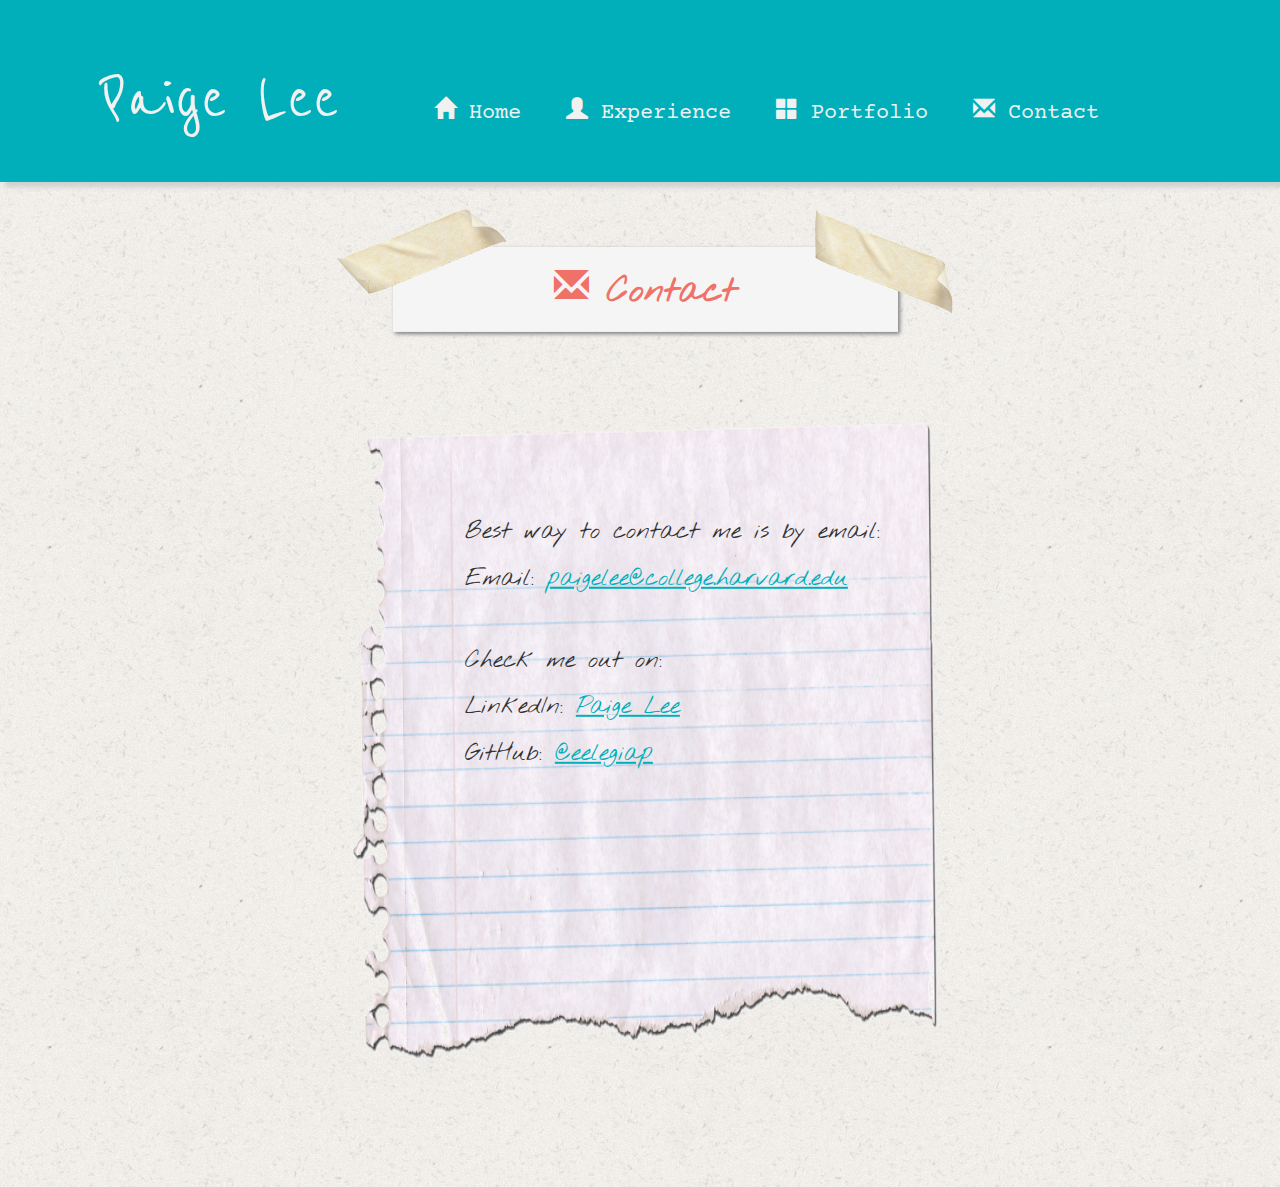
==== contact.html @ 2f362360 "new files and organization" ====
<!doctype html>
<html>

<head>
    <title></title>
    <link rel="stylesheet" href="style.css">
    <link rel="stylesheet" href="menu.css">
    <link href='https://fonts.googleapis.com/css?family=Courier Prime' rel='stylesheet'>
    <!-- fonts -->
    <link href="http://fonts.googleapis.com/css?family=Reenie+Beanie:regular" rel="stylesheet" type="text/css">
    <link href="https://fonts.googleapis.com/css2?family=Nothing+You+Could+Do&display=swap" rel="stylesheet">

    <link rel="stylesheet" href="https://fonts.googleapis.com/icon?family=Material+Icons">
    <!-- Latest compiled and minified CSS -->
    <link rel="stylesheet" href="https://maxcdn.bootstrapcdn.com/bootstrap/3.4.1/css/bootstrap.min.css">
    <!-- jQuery library -->
    <script src="https://ajax.googleapis.com/ajax/libs/jquery/3.5.1/jquery.min.js"></script>
    <!-- Latest compiled JavaScript -->
    <script src="https://maxcdn.bootstrapcdn.com/bootstrap/3.4.1/js/bootstrap.min.js"></script>
</head>

<body style="background-color: white; background-image: url(rice-paper.png)">
    <div class="menu-container"></div>
    <div class="container">
        <div class="row content fade">
            <div class="col-md-3"></div>
            <div class="col-md-6 page-header">
                <h1><span class="glyphicon glyphicon-envelope"></span>  Contact<span id="cursor">|</span></h1>
            </div>
        </div>
        <div class="row content fade">
            <div class="col-md-2"></div>
            <div class="col-md-8 contact-paper">
                <div class="contact-text">
                    <p><br></p>
                    <h3>Best way to contact me is by email:</h3>
                    <h3>Email: <a href="mailto:paigelee@college.harvard.edu">paigelee@college.harvard.edu</a></h3>
                    <p><br></p>
                    <h3>Check me out on:</h3>
                    <h3>LinkedIn: <a href="https://www.linkedin.com/in/paigeslee/">Paige Lee</a></h3>
                    <h3>GitHub: <a href="https://github.com/eelegiap">@eelegiap</a></h3>
                </div>
            </div>
        </div>
        <script>
        </script>
        <script type="text/JavaScript" src="menu.js"></script>

</body>

</html>
---- style.css ----
.page-header {
    text-align: center;
    background-color: whitesmoke;
    /* border-radius: 25px; */
    box-shadow: 2px 2px 4px gray;
    font-family: 'Nothing You Could Do', cursive;
    position: relative;
}

.page-header:before, .page-header:after {
    display: block;
    position: absolute;
}

.page-header:before {
    content: url(img/tape.png);
    left: -290px;
    top: -170px;
    transform: rotate(-18deg) scale(.3);
}

.page-header:after {
    content: url(img/tape.png);
    right: -300px;
    top: -160px;
    transform: rotate(25deg) scale(.3);
}

.page-header h1 {
    font-size: 35px;
    font-weight: bold;
    color: #F07167;
}

/* .page-header:hover {
    color: #00AFB9;
    background-color: #FDFCDC;
} */

.small-header {
    color: #00AFB9;
    font-family: 'Reenie Beanie', cursive;
    font-size: 40px;
}

.content {
    padding-left: 85px;
    padding-right: 75px;
    font-family: 'Courier Prime';
}

.content-card {
    background-color: #FDFCDC;
    margin: 15px;
    padding: 20px;
    /* border-radius: 25px; */
    box-shadow: 5px 5px 5px #cfcfcf;
    z-index: 1;
}

.content-card:hover {
    background-color: #fffcb3;
    -webkit-transform: rotate(2deg);
    -o-transform: rotate(-2deg);
    -moz-transform: rotate(-2deg);
}

.material-icons {
    transform: translateY(25%);
}

.row {
    display: flex;
}

.topics {
    font-size: 16px;
}

p {
    font-size: 18px;
}

/* rounded image */

.paige {
    border-radius: 50%;
    height: 35vh;
    margin-top: 60px;
    box-shadow: 10px 10px 10px #cfcfcf;
}

.paige:hover {
    opacity: .75;
    transition: .3s ease;
    transform: scale(1.2);
}

/* fade */

.fade {
    transition: .3s ease;
    opacity: 0;
}

/* column cards */

* {
    box-sizing: border-box;
}

body {
    font-family: Arial, Helvetica, sans-serif;
}

/* Float four columns side by side */

.column {
    float: left;
    width: 33%;
    padding: 0 10px
}

/* Remove extra left and right margins, due to padding in columns */

.row {
    margin: 0 -5px;
    padding-top: 25px;
}

/* Clear floats after the columns */

.row:after {
    content: "";
    display: table;
    clear: both;
}

/* Style the counter cards */

.portfolio-title {
    padding: 0px;
    margin: 0px;
    font-family: 'Reenie Beanie', cursive;
}

.card {
    box-shadow: 0 4px 8px 0 rgba(0, 0, 0, 0.2);
    height: 60vh;
    /* this adds the "card" effect */
    padding: 16px;
    text-align: center;
    background-color: #FDFCDC;
    /* font-family: 'Caveat', cursive; */
    /* font-family: 'Cedarville Cursive', cursive; */
}

.card:hover {
    background-color: #fffcb3;
    -webkit-transform: rotate(2deg);
    -o-transform: rotate(-2deg);
    -moz-transform: rotate(-2deg);
}

/* Responsive columns - one column layout (vertical) on small screens */

@media screen and (max-width: 600px) {
    .column {
        width: 100%;
        display: block;
        margin-bottom: 20px;
    }
}

/* pushpin */

.pushpin {
    text-align: center;
}

.pushpin img {
    width: 70px
}

.pushpin img:hover {
    -webkit-transform: rotate(-10deg);
    -o-transform: rotate(-10deg);
    -moz-transform: rotate(-10deg);
}

img {
    max-width: 100%;
    max-height: 100%;
}

/* cursor */

#cursor {
    font-size: 33px;
    display: none;
}

.contact-paper {
    background-image: url("img/paper-scrap.png");
    background-repeat: no-repeat;
    background-size: cover;
    height: 90vh;
    background-size: 100% 100%
}
.contact-text{
    transform: translate(22%, 33%);
    font-family: 'Nothing You Could Do', cursive;
}
.contact-text a {
    color: #00AFB9;
    text-decoration: underline;
}
.contact-text a:hover {
    color: #F07167;
    text-decoration: underline;
}
---- menu.css ----
/* menu styling */

.website-header {
    padding-top: 20px;
    padding-bottom: 20px;
    padding-left: 100px;
    padding-right: 100px;
    text-align: center;
    background: #00AFB9;
    font-size: 30px;
    box-shadow: 5px 5px 5px #cfcfcf;
}
.nav-text {
    text-align: left;
}

.website-name {
    font-family: 'Reenie Beanie', cursive;
    font-size: 75px; 
    padding-right: 50px;
    /* font-weight: bold; */
}

.page {
    padding-left: 40px;
    font-size: 22px;
    font-family: 'Courier Prime';

}
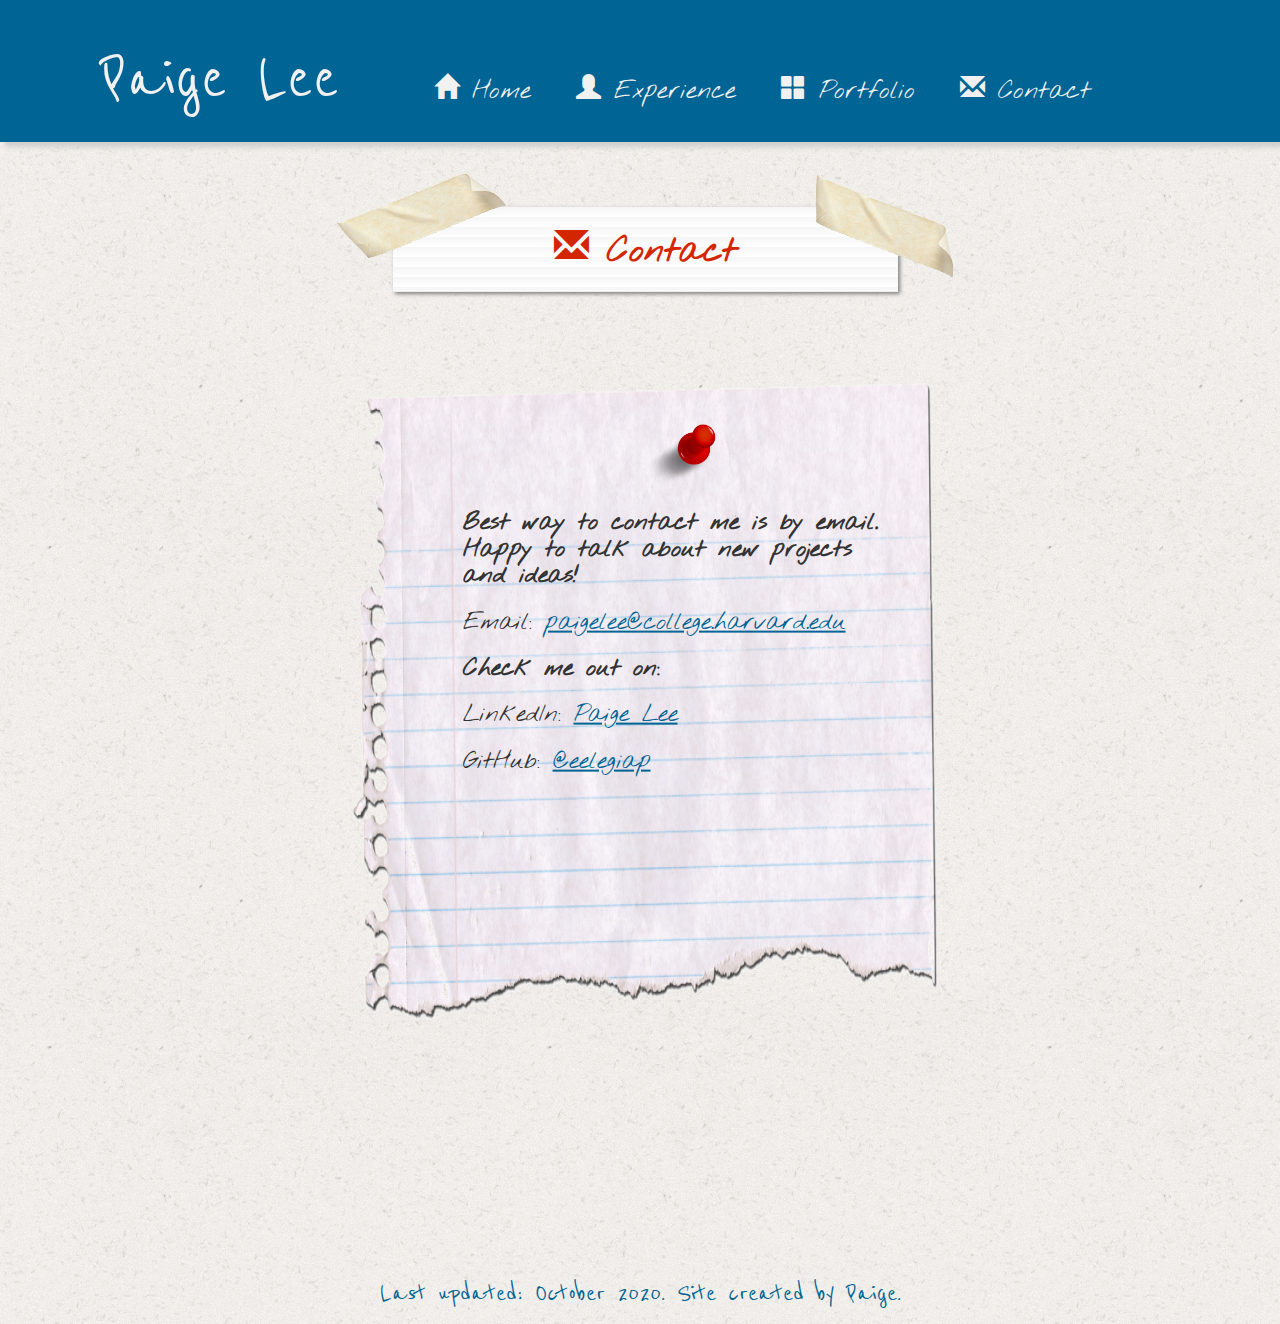
==== commit de3b339a: "substantial changes to the website" ====
--- a/contact.html
+++ b/contact.html
@@ -9,6 +9,7 @@
     <!-- fonts -->
     <link href="http://fonts.googleapis.com/css?family=Reenie+Beanie:regular" rel="stylesheet" type="text/css">
     <link href="https://fonts.googleapis.com/css2?family=Nothing+You+Could+Do&display=swap" rel="stylesheet">
+    <link href="https://fonts.googleapis.com/css2?family=Noto+Sans+JP:wght@300&display=swap" rel="stylesheet">
 
     <link rel="stylesheet" href="https://fonts.googleapis.com/icon?family=Material+Icons">
     <!-- Latest compiled and minified CSS -->
@@ -32,16 +33,18 @@
             <div class="col-md-2"></div>
             <div class="col-md-8 contact-paper">
                 <div class="contact-text">
-                    <p><br></p>
-                    <h3>Best way to contact me is by email:</h3>
+                    <div class="pushpin">
+                        <img src="pushpin.png">
+                    </div>
+                    <h3><b>Best way to contact me is by email. Happy to talk about new projects and ideas!</b></h3>
                     <h3>Email: <a href="mailto:paigelee@college.harvard.edu">paigelee@college.harvard.edu</a></h3>
-                    <p><br></p>
-                    <h3>Check me out on:</h3>
+                    <h3><b>Check me out on:</b></h3>
                     <h3>LinkedIn: <a href="https://www.linkedin.com/in/paigeslee/">Paige Lee</a></h3>
                     <h3>GitHub: <a href="https://github.com/eelegiap">@eelegiap</a></h3>
                 </div>
             </div>
         </div>
+        <div class="footer"></div>
         <script>
         </script>
         <script type="text/JavaScript" src="menu.js"></script>
--- a/style.css
+++ b/style.css
@@ -5,6 +5,10 @@
     box-shadow: 2px 2px 4px gray;
     font-family: 'Nothing You Could Do', cursive;
     position: relative;
+    background: linear-gradient( to bottom, whitesmoke, white 50%, whitesmoke 50%, white);
+    /* The rectangle in which to repeat. 
+   It can be fully wide in this case */
+    background-size: 100% 20px;
 }
 
 .page-header:before, .page-header:after {
@@ -26,19 +30,17 @@
     transform: rotate(25deg) scale(.3);
 }
 
-.page-header h1 {
+.page-header h1, .page-header, h3 {
     font-size: 35px;
     font-weight: bold;
-    color: #F07167;
-}
-
-/* .page-header:hover {
-    color: #00AFB9;
-    background-color: #FDFCDC;
-} */
+    color: #d42501;
+}
+.project-header h1{
+    color: #006494;
+}
 
 .small-header {
-    color: #00AFB9;
+    color: #006494;
     font-family: 'Reenie Beanie', cursive;
     font-size: 40px;
 }
@@ -46,25 +48,34 @@
 .content {
     padding-left: 85px;
     padding-right: 75px;
-    font-family: 'Courier Prime';
-}
-
+    font-family: 'Noto Sans JP', sans-serif;
+    line-height: 1.6;
+}
+.content p a {
+    color: #006494;
+}
+.content p a:hover {
+    color: #d42501;
+}
 .content-card {
-    background-color: #FDFCDC;
+    background-color: #ffffc4;
     margin: 15px;
     padding: 20px;
+    /* background: linear-gradient( to bottom, #fff7db, #fffcf1 50%, #fff7db 50%, #fffcf1); */
     /* border-radius: 25px; */
     box-shadow: 5px 5px 5px #cfcfcf;
     z-index: 1;
 }
 
 .content-card:hover {
-    background-color: #fffcb3;
+    background-color: #FFFF99;
     -webkit-transform: rotate(2deg);
     -o-transform: rotate(-2deg);
     -moz-transform: rotate(-2deg);
 }
-
+.content-card p {
+    font-size: 19px;
+}
 .material-icons {
     transform: translateY(25%);
 }
@@ -88,12 +99,14 @@
     height: 35vh;
     margin-top: 60px;
     box-shadow: 10px 10px 10px #cfcfcf;
+    transform: scale(1.3);
+    opacity: .8;
+    transition: .3s ease;
 }
 
 .paige:hover {
-    opacity: .75;
+    opacity: 1;
     transition: .3s ease;
-    transform: scale(1.2);
 }
 
 /* fade */
@@ -139,9 +152,10 @@
 /* Style the counter cards */
 
 .portfolio-title {
-    padding: 0px;
+    padding: 4px;
     margin: 0px;
     font-family: 'Reenie Beanie', cursive;
+    color: #006494;
 }
 
 .card {
@@ -150,18 +164,29 @@
     /* this adds the "card" effect */
     padding: 16px;
     text-align: center;
-    background-color: #FDFCDC;
+    background-color: #ffffc4;
     /* font-family: 'Caveat', cursive; */
     /* font-family: 'Cedarville Cursive', cursive; */
 }
 
 .card:hover {
-    background-color: #fffcb3;
+    background-color: #FFFF99;
     -webkit-transform: rotate(2deg);
     -o-transform: rotate(-2deg);
     -moz-transform: rotate(-2deg);
 }
 
+.tech-skills {
+    text-align: center;
+    font-family: 'Reenie Beanie', cursive;
+}
+.tech-skills h4 {
+    font-size: 35px;
+}
+
+.proj-desc div ul li{
+    font-size: 20px;
+}
 /* Responsive columns - one column layout (vertical) on small screens */
 
 @media screen and (max-width: 600px) {
@@ -207,15 +232,28 @@
     height: 90vh;
     background-size: 100% 100%
 }
-.contact-text{
-    transform: translate(22%, 33%);
+
+.contact-text {
+    transform: translate(32%, 25%);
+    max-width: 435px;
     font-family: 'Nothing You Could Do', cursive;
 }
+
 .contact-text a {
-    color: #00AFB9;
+    color: #006494;
     text-decoration: underline;
 }
+
 .contact-text a:hover {
-    color: #F07167;
+    color: #d42501;
     text-decoration: underline;
+}
+.footer {
+    text-align: center;
+    color: #006494;
+    font-family: 'Reenie Beanie', cursive;
+    /* font-family: 'Noto Sans JP', sans-serif; */
+}
+.footer p {
+    font-size: 30px;
 }--- a/menu.css
+++ b/menu.css
@@ -1,12 +1,12 @@
 /* menu styling */
 
 .website-header {
-    padding-top: 20px;
-    padding-bottom: 20px;
+    /* padding-top: 10px;
+    padding-bottom: 10px; */
     padding-left: 100px;
     padding-right: 100px;
     text-align: center;
-    background: #00AFB9;
+    background: #006494;
     font-size: 30px;
     box-shadow: 5px 5px 5px #cfcfcf;
 }
@@ -23,7 +23,8 @@
 
 .page {
     padding-left: 40px;
-    font-size: 22px;
-    font-family: 'Courier Prime';
+    font-size: 25px;
+    font-family: 'Nothing You Could Do', cursive;
+    /* font-family: 'Noto Sans JP', sans-serif; */
 
 }
